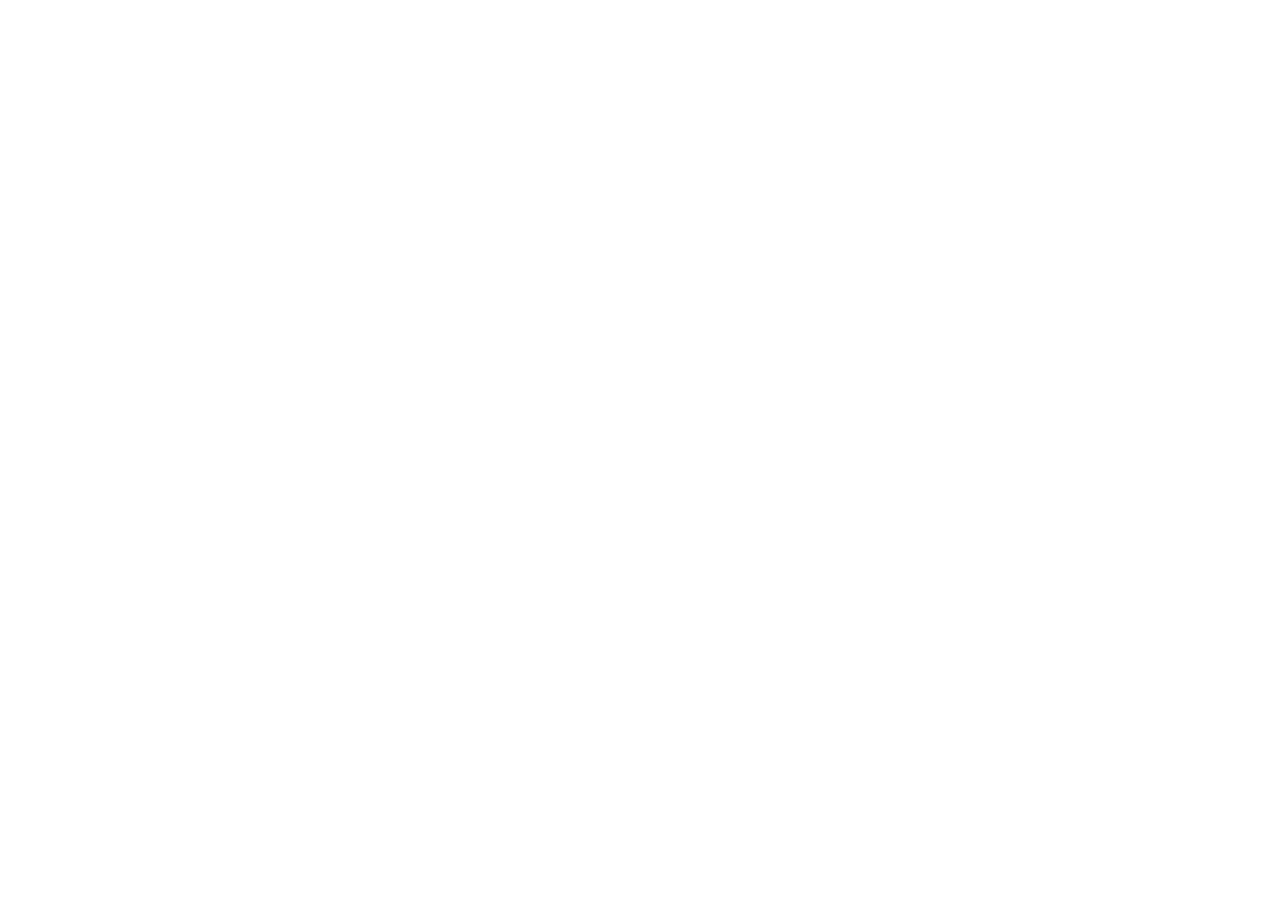
==== ClinicaProject/src/Clinica.Web/index.html @ f334faef "Initial Clinica.API project scaffold Add new solution and Clinica.API project with a basic API scaff" ====
<!DOCTYPE html>
<html lang="en">
<head>
    <meta charset="UTF-8">
    <meta name="viewport" content="width=device-width, initial-scale=1.0">
    <title>Document</title>
</head>
<body>
    
</body>
</html>
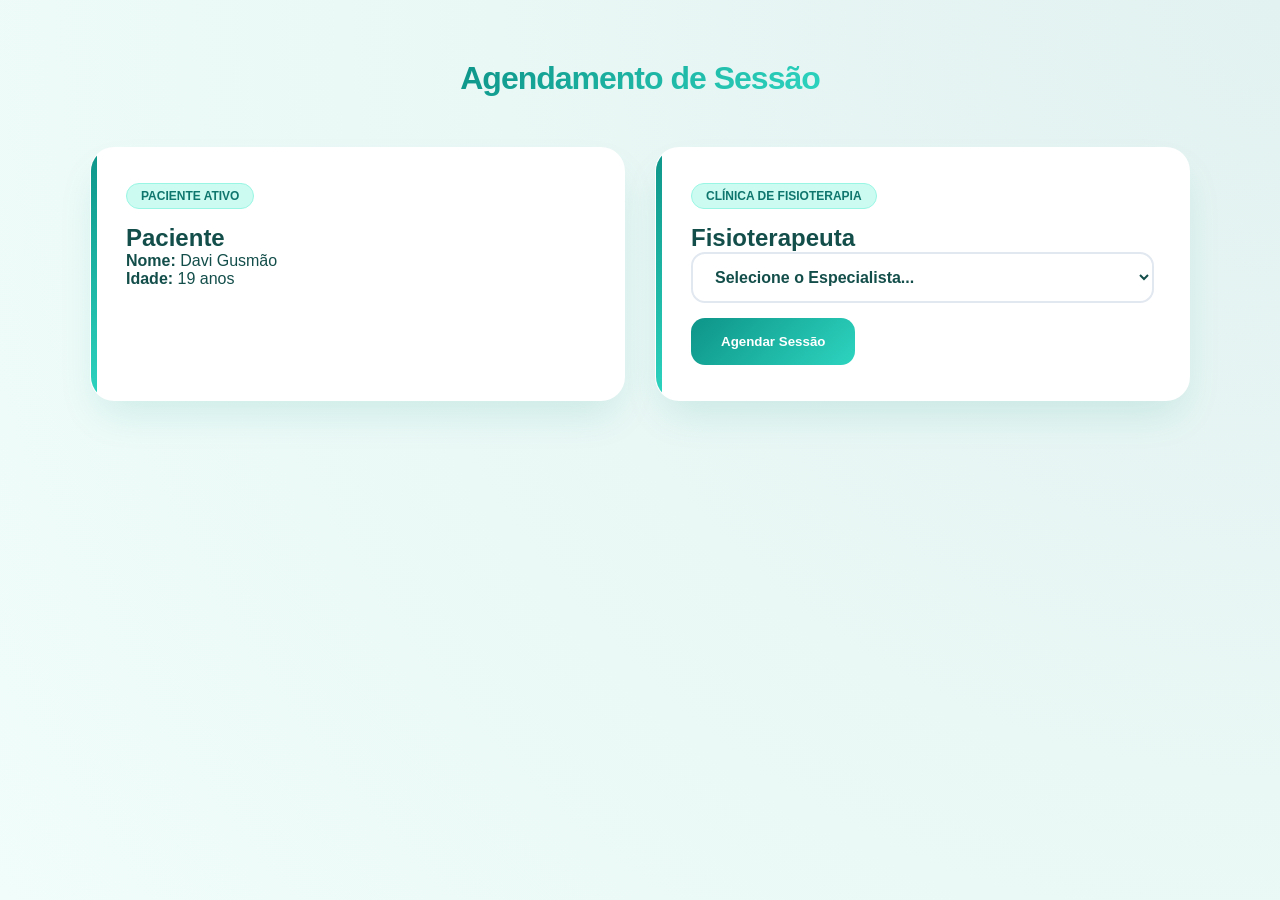
==== commit 47544b52: "AJustes (#17) Foi criado todas as telas paciente e terapeuta, ajustado para o terapeuta ter acesso a" ====
--- a/ClinicaProject/src/Clinica.Web/index.html
+++ b/ClinicaProject/src/Clinica.Web/index.html
@@ -1,11 +1,98 @@
 <!DOCTYPE html>
-<html lang="en">
+<html lang="pt-br">
 <head>
     <meta charset="UTF-8">
     <meta name="viewport" content="width=device-width, initial-scale=1.0">
-    <title>Document</title>
+    <link rel="stylesheet" href="index.css">
+    <script src="./index.js" defer></script>
+    <title>FisioPlan - Agendamento</title>
 </head>
 <body>
+    <!-- Fundo decorativo sutil -->
+    <div class="background-decor"></div>
     
+    <div class="titulo-pagina">Agendamento de Sessão</div>
+
+    <main class="Agendamento">
+        <!-- Card Paciente -->
+        <section class="card-info">
+            <div class="badge-status">Paciente Ativo</div>
+            <h2>Paciente</h2>
+            <div class="dados-pessoais">
+                <p><strong>Nome:</strong> <span id="nomePaciente">Davi Gusmão</span></p>
+                <p><strong>Idade:</strong> 19 anos</p>
+            </div>
+        </section>
+
+        <!-- Card Seleção de Fisioterapeuta -->
+        <section class="card-info terapeuta">
+            <div class="badge-status">Clínica de Fisioterapia</div>
+            <h2>Fisioterapeuta</h2>
+            <div class="acao-grupo">
+                <select id="selectTerapeutaPrincipal" class="input-moderno">
+                    <option value="">Selecione o Especialista...</option>
+                    <option value="Dr. Davi Gusmão (Fisioterapia Esportiva)">Dr. Davi Gusmão (Fisioterapia Esportiva)</option>
+                    <option value="Dra. Ana Freitas (RPG / Pilates)">Dra. Ana Freitas (RPG / Pilates)</option>
+                    <option value="Dr. Adolfo Martins (Ortopedia)">Dr. Adolfo Martins (Ortopedia)</option>
+                    <option value="Dra. Nubia Andrade (Neurofuncional)">Dra. Nubia Andrade (Neurofuncional)</option>
+                </select>
+                <button id="btnAbrir" class="btn-primario">Agendar Sessão</button>
+            </div>
+        </section>
+
+        <!-- Modal de Agendamento (Popup) -->
+        <dialog id="modalAgenda" class="modal-moderno">
+            <!-- TOAST DE ERRO MOVIDO PARA DENTRO (Evita o borrão do backdrop) -->
+            <div id="toastErro" class="toast-interno">
+                <span style="font-size: 1.2rem;">⚠️</span>
+                <div>
+                    <strong style="display:block; color:#ef4444; font-size: 0.8rem;">Atenção</strong>
+                    <p id="mensagemErro" style="margin:0; color:#64748b; font-size:0.85rem; font-weight: 600;">Mensagem de erro aqui...</p>
+                </div>
+            </div>
+
+            <div class="modal-header">
+                <h2>Nova Sessão</h2>
+            </div>
+            <div class="modal-body">
+                <div class="passo">
+                    <label>1. Profissional Responsável</label>
+                    <select id="selectTerapeuta" class="input-moderno">
+                        <option value="">Selecione...</option>
+                        <option value="Dr. Davi Gusmão (Fisioterapia Esportiva)">Dr. Davi Gusmão (Fisioterapia Esportiva)</option>
+                        <option value="Dra. Ana Freitas (RPG / Pilates)">Dra. Ana Freitas (RPG / Pilates)</option>
+                        <option value="Dr. Adolfo Martins (Ortopedia)">Dr. Adolfo Martins (Ortopedia)</option>
+                        <option value="Dra. Nubia Andrade (Neurofuncional)">Dra. Nubia Andrade (Neurofuncional)</option>
+                    </select>
+                </div>
+                <div class="passo">
+                    <label>2. Data do Atendimento</label>
+                    <input type="date" id="dataAgendamento" class="input-moderno">
+                </div>
+                <div class="passo">
+                    <label>3. Horários de Reabilitação</label>
+                    <div id="containerHorarios" class="horarios-grid">
+                        <!-- Gerado dinamicamente pelo JS -->
+                    </div>
+                </div>
+            </div>
+            <div class="modal-footer" style="padding: 0 35px 35px; display: flex; gap: 15px;">
+                <button id="btnFechar" class="btn-primario" style="background: #f1f5f9; color: #5f7d7b; flex: 1;">Cancelar</button>
+                <button id="confirmarAgendamento" class="btn-primario" style="flex: 1.5;">Confirmar Sessão</button>
+            </div>
+        </dialog>
+
+        <!-- Modal de Sucesso -->
+        <dialog id="modalSucesso" class="modal-moderno success-variant">
+            <div class="icon-check">✓</div>
+            <h2>Sessão Confirmada!</h2>
+            <div id="dadosConfirmados" class="resumo-sucesso">
+                <!-- Informações injetadas pelo JS -->
+            </div>
+            <div style="padding: 0 35px 35px;">
+                <button onclick="location.reload()" class="btn-primario" style="width: 100%;">Voltar ao Início</button>
+            </div>
+        </dialog>
+    </main>
 </body>
-</html>+</html>
--- a/ClinicaProject/src/Clinica.Web/index.css
+++ b/ClinicaProject/src/Clinica.Web/index.css
@@ -0,0 +1,282 @@
+/* ============================================================
+   1. DESIGN SYSTEM - FISIOTERAPIA (CORES E TOKENS)
+============================================================ */
+:root {
+    --primary-grad: linear-gradient(135deg, #0d9488 0%, #2dd4bf 100%);
+    --success-grad: linear-gradient(135deg, #10b981 0%, #34d399 100%);
+    --primary-solid: #0d9488;
+    --primary-light: #ccfbf1;
+    
+    --bg: #f0fdfa;
+    --branco: #ffffff;
+    --text-main: #134e4a;
+    --text-light: #5f7d7b;
+    
+    --radius-lg: 24px;
+    --radius-md: 14px;
+    --shadow-color: rgba(13, 148, 136, 0.15);
+    --shadow-vibrant: 0 20px 40px -10px var(--shadow-color);
+    --transition: all 0.3s cubic-bezier(0.4, 0, 0.2, 1);
+}
+
+/* ============================================================
+   2. RESET & LAYOUT
+============================================================ */
+* { margin: 0; padding: 0; box-sizing: border-box; font-family: 'Inter', sans-serif; }
+
+body {
+    background: radial-gradient(circle at top right, #e2f2f0, var(--bg));
+    color: var(--text-main);
+    display: flex;
+    flex-direction: column;
+    align-items: center;
+    padding: 60px 20px;
+    min-height: 100vh;
+    -webkit-font-smoothing: antialiased;
+}
+
+.titulo-pagina {
+    font-size: 2rem;
+    font-weight: 850;
+    margin-bottom: 50px;
+    letter-spacing: -1px;
+    background: var(--primary-grad);
+    -webkit-background-clip: text;
+    -webkit-text-fill-color: transparent;
+}
+
+.Agendamento {
+    display: grid;
+    grid-template-columns: repeat(auto-fit, minmax(350px, 1fr));
+    gap: 30px;
+    width: 100%;
+    max-width: 1100px;
+}
+
+/* ============================================================
+   3. CARDS (ESTILO CLÍNICO)
+============================================================ */
+.card-info {
+    background: var(--branco);
+    padding: 35px;
+    border-radius: var(--radius-lg);
+    box-shadow: var(--shadow-vibrant);
+    border: 1px solid rgba(255, 255, 255, 0.7);
+    transition: var(--transition);
+    position: relative;
+    overflow: hidden;
+}
+
+.card-info:hover {
+    transform: translateY(-8px);
+}
+
+.card-info::before {
+    content: "";
+    position: absolute;
+    top: 0; left: 0; width: 6px; height: 100%;
+    background: var(--primary-grad);
+}
+
+.badge-status {
+    background: var(--primary-light);
+    color: #0f766e;
+    padding: 5px 14px;
+    border-radius: 20px;
+    font-size: 0.75rem;
+    font-weight: 800;
+    text-transform: uppercase;
+    display: inline-block;
+    margin-bottom: 15px;
+    border: 1px solid #99f6e4;
+}
+
+/* ============================================================
+   4. INPUTS E BOTÕES
+============================================================ */
+.input-moderno {
+    width: 100%;
+    padding: 14px 18px;
+    border-radius: var(--radius-md);
+    border: 2px solid #e2e8f0;
+    background: #fff;
+    font-size: 1rem;
+    font-weight: 600;
+    transition: var(--transition);
+    margin-bottom: 15px;
+    color: var(--text-main);
+}
+
+.btn-primario {
+    background: var(--primary-grad);
+    color: white;
+    border: none;
+    padding: 16px 30px;
+    border-radius: var(--radius-md);
+    font-weight: 700;
+    cursor: pointer;
+    transition: var(--transition);
+}
+
+/* ============================================================
+   5. MODAIS E TOAST INTERNO (SEM BORRÃO)
+============================================================ */
+.modal-moderno {
+    border: none;
+    border-radius: 20px;
+    padding: 0;
+    width: 95%;
+    max-width: 550px;
+    margin: auto;
+    position: relative; /* Necessário para o toast interno se posicionar */
+    box-shadow: 0 40px 100px -20px rgba(0,0,0,0.3);
+}
+
+.modal-moderno::backdrop {
+    background: rgba(19, 78, 74, 0.4);
+    backdrop-filter: blur(10px);
+}
+
+/* TOAST INTERNO: Aparece dentro do Modal, nítido e sem borrão */
+.toast-interno {
+    position: absolute;
+    top: 15px;
+    left: 50%;
+    transform: translateX(-50%) translateY(-20px);
+    width: 90%;
+    background: white;
+    padding: 12px 20px;
+    border-radius: 16px;
+    display: none; /* Controlado pelo JS */
+    align-items: center;
+    gap: 12px;
+    z-index: 100;
+    box-shadow: 0 10px 30px rgba(0,0,0,0.1);
+    border: 1px solid #fee2e2;
+    transition: var(--transition);
+}
+
+.toast-visible {
+    display: flex !important;
+    transform: translateX(-50%) translateY(0);
+    animation: shake 0.4s ease-in-out;
+}
+
+.modal-header { padding: 35px; background: var(--primary-grad); color: white; text-align: center; }
+.modal-body { padding: 35px; }
+
+.horarios-grid {
+    display: grid;
+    grid-template-columns: repeat(3, 1fr);
+    gap: 12px;
+    margin-top: 15px;
+}
+
+.btn-hora {
+    padding: 12px;
+    border-radius: 12px;
+    border: 2px solid #f1f5f9;
+    background: #fff;
+    cursor: pointer;
+    font-weight: 700;
+    color: var(--text-light);
+}
+
+.btn-hora.selecionado {
+    background: var(--primary-solid);
+    color: white;
+    border-color: var(--primary-solid);
+}
+
+/* ============================================================
+   6. SUCESSO E ANIMAÇÕES
+============================================================ */
+/* Container de Resumo Modernizado */
+/* Container Principal do Modal de Sucesso */
+.modal-moderno.success-variant {
+    padding: 50px 40px; /* Aumentei o espaço interno (cima/baixo e lados) */
+    display: flex;
+    flex-direction: column;
+    align-items: center; /* Centraliza tudo horizontalmente */
+    text-align: center;
+}
+
+/* Ícone de Check centralizado e com espaço */
+.icon-check {
+    margin-bottom: 25px;
+    box-shadow: 0 10px 20px rgba(16, 185, 129, 0.2);
+}
+
+/* Título da Sessão */
+.modal-moderno h2 {
+    margin-bottom: 30px;
+    font-size: 1.8rem;
+    color: var(--text-main);
+}
+
+/* Ajuste no Quadro de Resumo (Onde estão os dados) */
+.resumo-sucesso {
+    width: 100%; /* Garante que ocupe a largura disponível com respiro */
+    max-width: 420px; /* Evita que fique largo demais em telas grandes */
+    background: var(--branco);
+    padding: 35px;
+    border-radius: 24px;
+    border: 1px solid #e2f2f0;
+    box-shadow: var(--shadow-vibrant);
+    margin-bottom: 40px; /* Espaço generoso antes do botão */
+    
+    /* Alinhamento interno dos itens */
+    display: flex;
+    flex-direction: column;
+    gap: 25px; /* Espaçamento entre as linhas (Paciente, Médico, etc) */
+}
+
+/* Estilo de cada linha de informação */
+.resumo-item {
+    display: flex;
+    flex-direction: column;
+    align-items: center; /* Centraliza o texto de cada info */
+    gap: 8px;
+}
+
+.resumo-item strong {
+    font-size: 0.75rem;
+    letter-spacing: 1.5px;
+    color: var(--text-light); /* Cor mais suave para o rótulo */
+}
+
+.resumo-item p {
+    font-size: 1.1rem;
+    font-weight: 700;
+    color: var(--primary-solid); /* Destaque na cor da fisioterapia */
+}
+.modal-moderno.success-variant .btn-primario {
+    width: 100%;
+    max-width: 300px; /* Botão centralizado e não tão largo */
+    padding: 18px;
+    border-radius: 18px;
+    font-size: 1rem;
+}
+/* No seu CSS, remova qualquer display fixo do dialog de sucesso */
+#modalSucesso {
+    display: none; /* Oculta por padrão */
+}
+
+/* Quando o navegador abre o dialog pelo JS, ele usa display: block internamente */
+#modalSucesso[open] {
+    display: flex;
+    flex-direction: column;
+    align-items: center;
+    justify-content: center;
+}
+
+@keyframes shake {
+    0%, 100% { transform: translateX(-50%); }
+    25% { transform: translateX(-52%); }
+    75% { transform: translateX(-48%); }
+}
+
+@keyframes slideIn {
+    from { transform: translateX(100%); opacity: 0; }
+    to { transform: translateX(0); opacity: 1; }
+}
